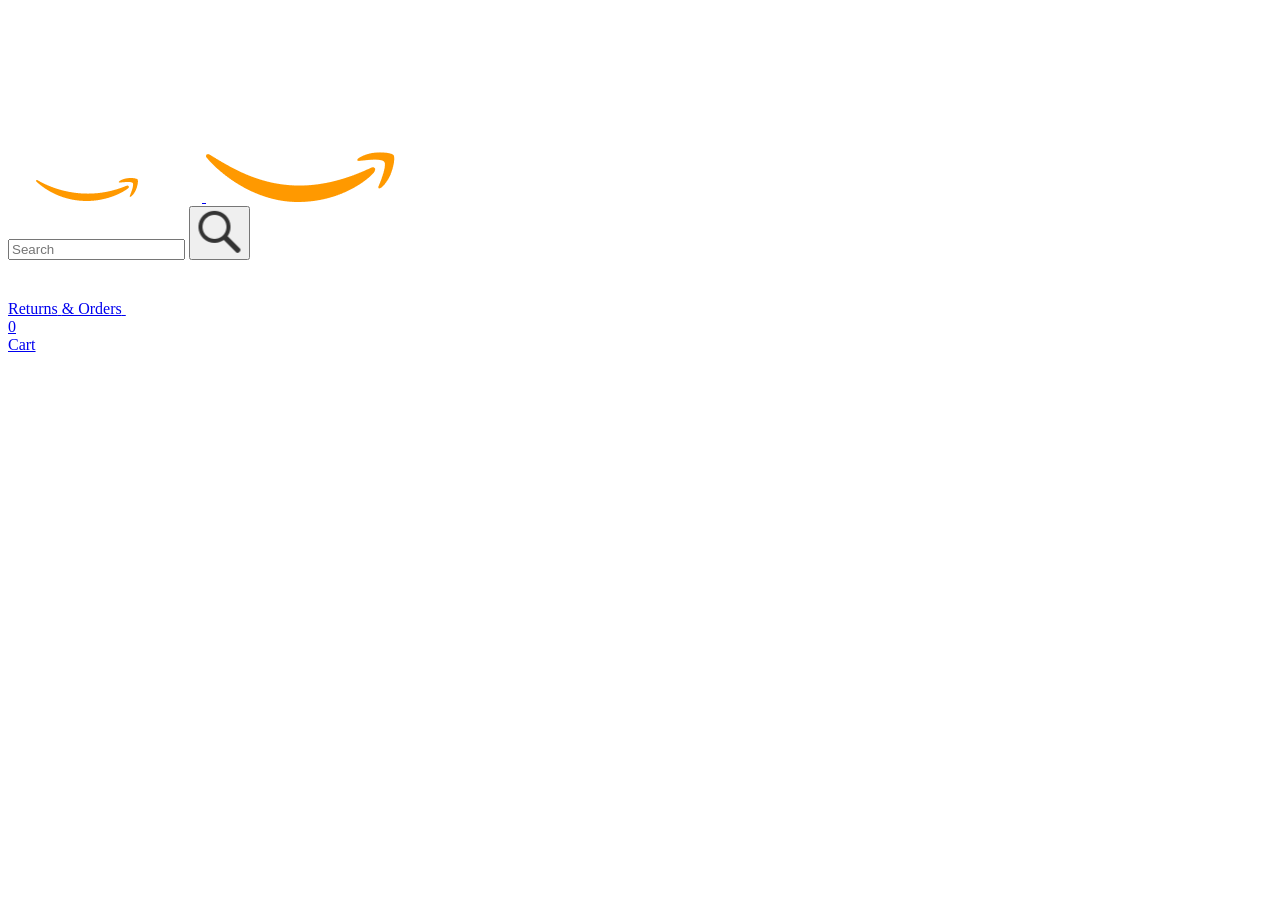
==== index.html @ a41ef853 "github pages commit" ====
<!DOCTYPE html>
<html>
  <head>
    <title>Amazon clone Project</title>

    <!-- This code is needed for responsive design to work.
      (Responsive design = make the website look good on
      smaller screen sizes like a phone or a tablet). -->
    <meta name="viewport" content="width=device-width, initial-scale=1">

    <!-- Load a font called Roboto from Google Fonts. -->
    <link rel="preconnect" href="https://fonts.googleapis.com">
    <link rel="preconnect" href="https://fonts.gstatic.com" crossorigin>
    <link href="https://fonts.googleapis.com/css2?family=Roboto:wght@400;500;700&display=swap" rel="stylesheet">

    <!-- Here are the CSS files for this page. -->
    <link rel="stylesheet" href="styles/shared/general.css">
    <link rel="stylesheet" href="styles/shared/amazon-header.css">
    <link rel="stylesheet" href="styles/pages/amazon.css">
  </head>
  <body>
    <div class="amazon-header">
      <div class="amazon-header-left-section">
        <a href="amazon.html" class="header-link">
          <img class="amazon-logo"
            src="images/amazon-logo-white.png">
          <img class="amazon-mobile-logo"
            src="images/amazon-mobile-logo-white.png">
        </a>
      </div>

      <div class="amazon-header-middle-section">
        <input class="search-bar" type="text" placeholder="Search">

        <button class="search-button">
          <img class="search-icon" src="images/icons/search-icon.png">
        </button>
      </div>

      <div class="amazon-header-right-section">
        <a class="orders-link header-link" href="orders.html">
          <span class="returns-text">Returns</span>
          <span class="orders-text">& Orders</span>
        </a>

        <a class="cart-link header-link" href="checkout.html">
          <img class="cart-icon" src="images/icons/cart-icon.png">
          <div class="cart-quantity js-cart-quantity">0</div>
          <div class="cart-text">Cart</div>
        </a>
      </div>
    </div>
    
    <div class="main">
      <div class="products-grid js-product-grid">
      </div>
    </div>
  <script type = "module" src = "scripts/amazon.js"></script>
  </body>
</html>
---- styles/pages/amazon.css ----
.main {
  margin-top: 60px;
}

.products-grid {
  display: grid;

  /* - In CSS Grid, 1fr means a column will take up the
       remaining space in the grid.
     - If we write 1fr 1fr ... 1fr; 8 times, this will
       divide the grid into 8 columns, each taking up an
       equal amount of the space.
     - repeat(8, 1fr); is a shortcut for repeating "1fr"
       8 times (instead of typing out "1fr" 8 times).
       repeat(...) is a special property that works with
       display: grid; */
  grid-template-columns: repeat(8, 1fr);
}

/* @media is used to create responsive design (making the
   website look good on any screen size). This @media
   means when the screen width is 2000px or less, we
   will divide the grid into 7 columns instead of 8. */
@media (max-width: 2000px) {
  .products-grid {
    grid-template-columns: repeat(7, 1fr);
  }
}

/* This @media means when the screen width is 1600px or
   less, we will divide the grid into 6 columns. */
@media (max-width: 1600px) {
  .products-grid {
    grid-template-columns: repeat(6, 1fr);
  }
}

@media (max-width: 1300px) {
  .products-grid {
    grid-template-columns: repeat(5, 1fr);
  }
}

@media (max-width: 1000px) {
  .products-grid {
    grid-template-columns: repeat(4, 1fr);
  }
}

@media (max-width: 800px) {
  .products-grid {
    grid-template-columns: repeat(3, 1fr);
  }
}

@media (max-width: 575px) {
  .products-grid {
    grid-template-columns: repeat(2, 1fr);
  }
}

@media (max-width: 450px) {
  .products-grid {
    grid-template-columns: 1fr;
  }
}

.product-container {
  padding-top: 40px;
  padding-bottom: 25px;
  padding-left: 25px;
  padding-right: 25px;

  border-right: 1px solid rgb(231, 231, 231);
  border-bottom: 1px solid rgb(231, 231, 231);

  display: flex;
  flex-direction: column;
}

.product-image-container {
  display: flex;
  justify-content: center;
  align-items: center;

  height: 180px;
  margin-bottom: 20px;
}

.product-image {
  /* Images will overflow their container by default. To
    prevent this, we set max-width and max-height to 100%
    so they stay inside their container. */
  max-width: 100%;
  max-height: 100%;
}

.product-name {
  height: 40px;
  margin-bottom: 5px;
}

.product-rating-container {
  display: flex;
  align-items: center;
  margin-bottom: 10px;
}

.product-rating-stars {
  width: 100px;
  margin-right: 6px;
}

.product-rating-count {
  color: rgb(1, 124, 182);
  cursor: pointer;
  margin-top: 3px;
}

.product-price {
  font-weight: 700;
  margin-bottom: 10px;
}

.product-quantity-container {
  margin-bottom: 17px;
}

.product-spacer {
  flex: 1;
}

.added-to-cart {
  color: rgb(6, 125, 98);
  font-size: 16px;

  display: flex;
  align-items: center;
  margin-bottom: 8px;

  /* At first, the "Added to cart" message will
     be invisible. Use JavaScript to change the
     opacity and make it visible. */
  opacity: 0;
}

.added-to-cart img {
  height: 20px;
  margin-right: 5px;
}


.add-to-cart-button {
  width: 100%;
  padding: 8px;
  border-radius: 50px;
}
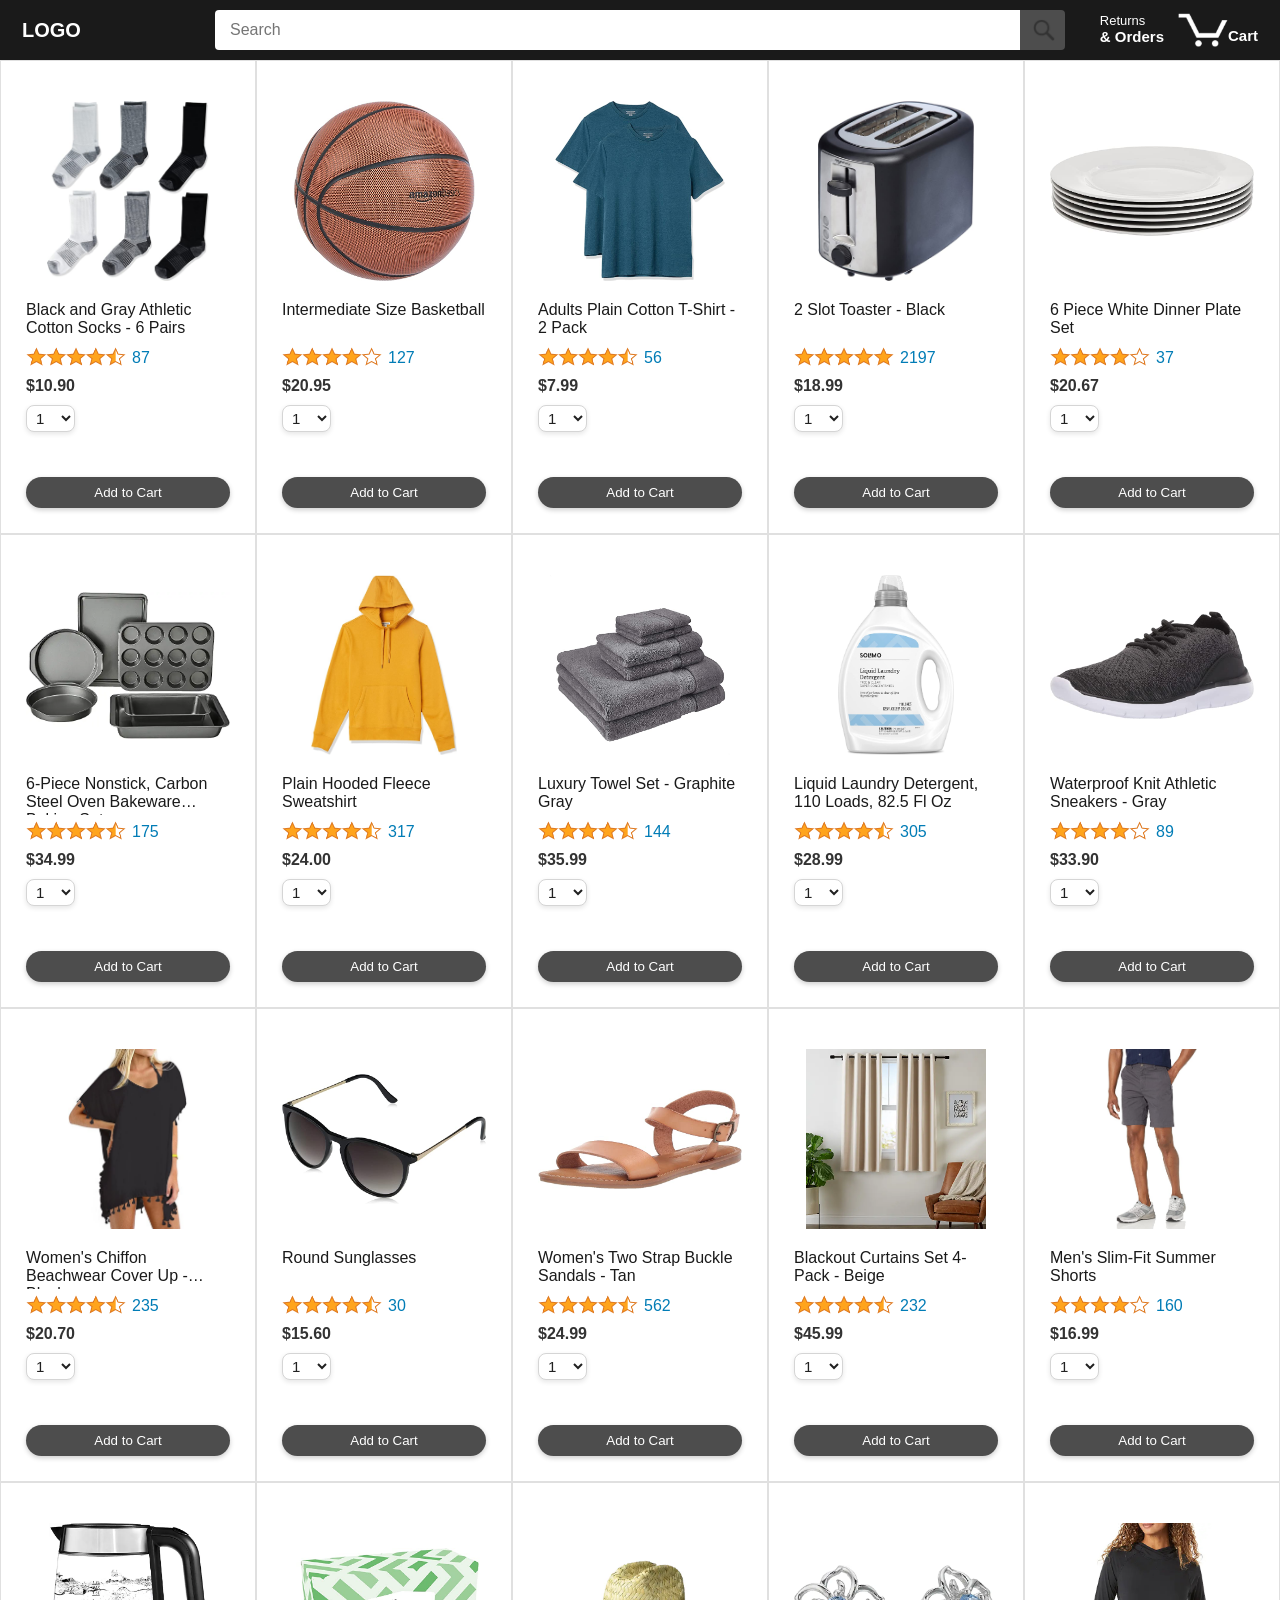
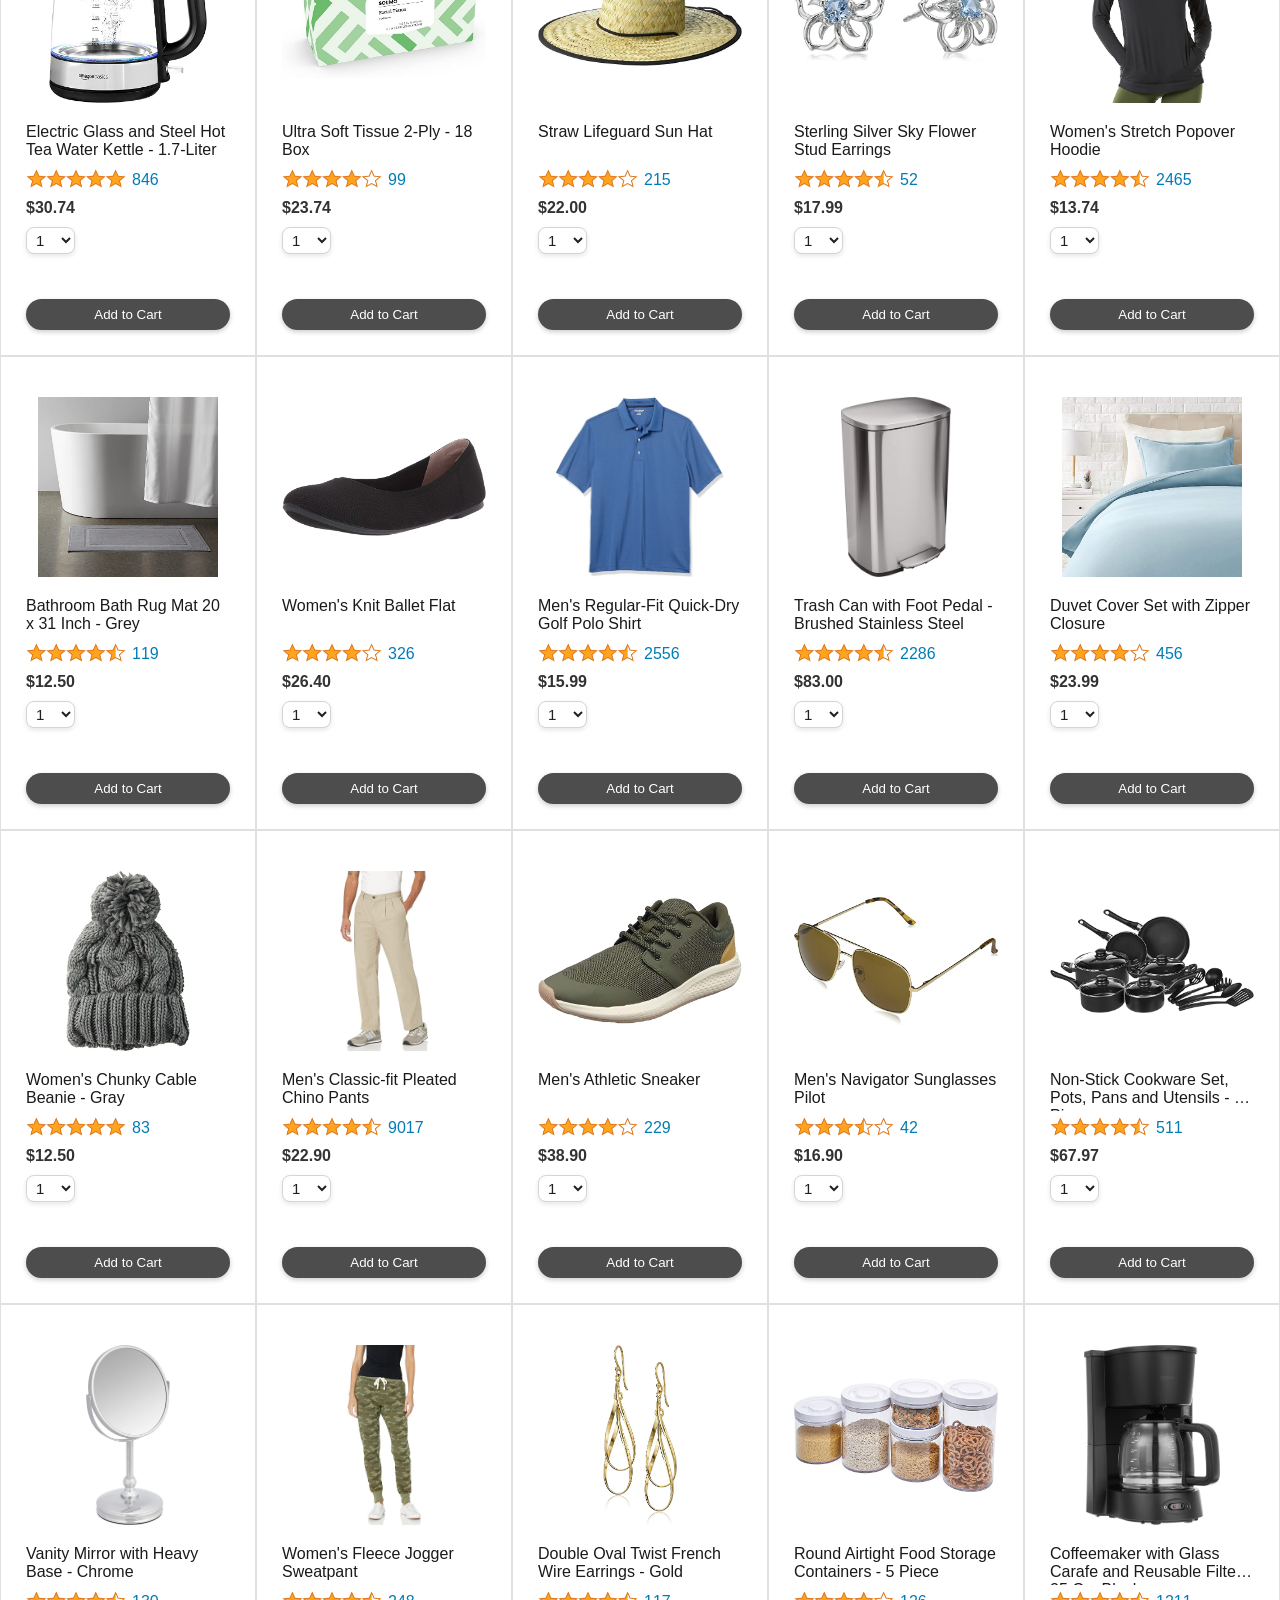
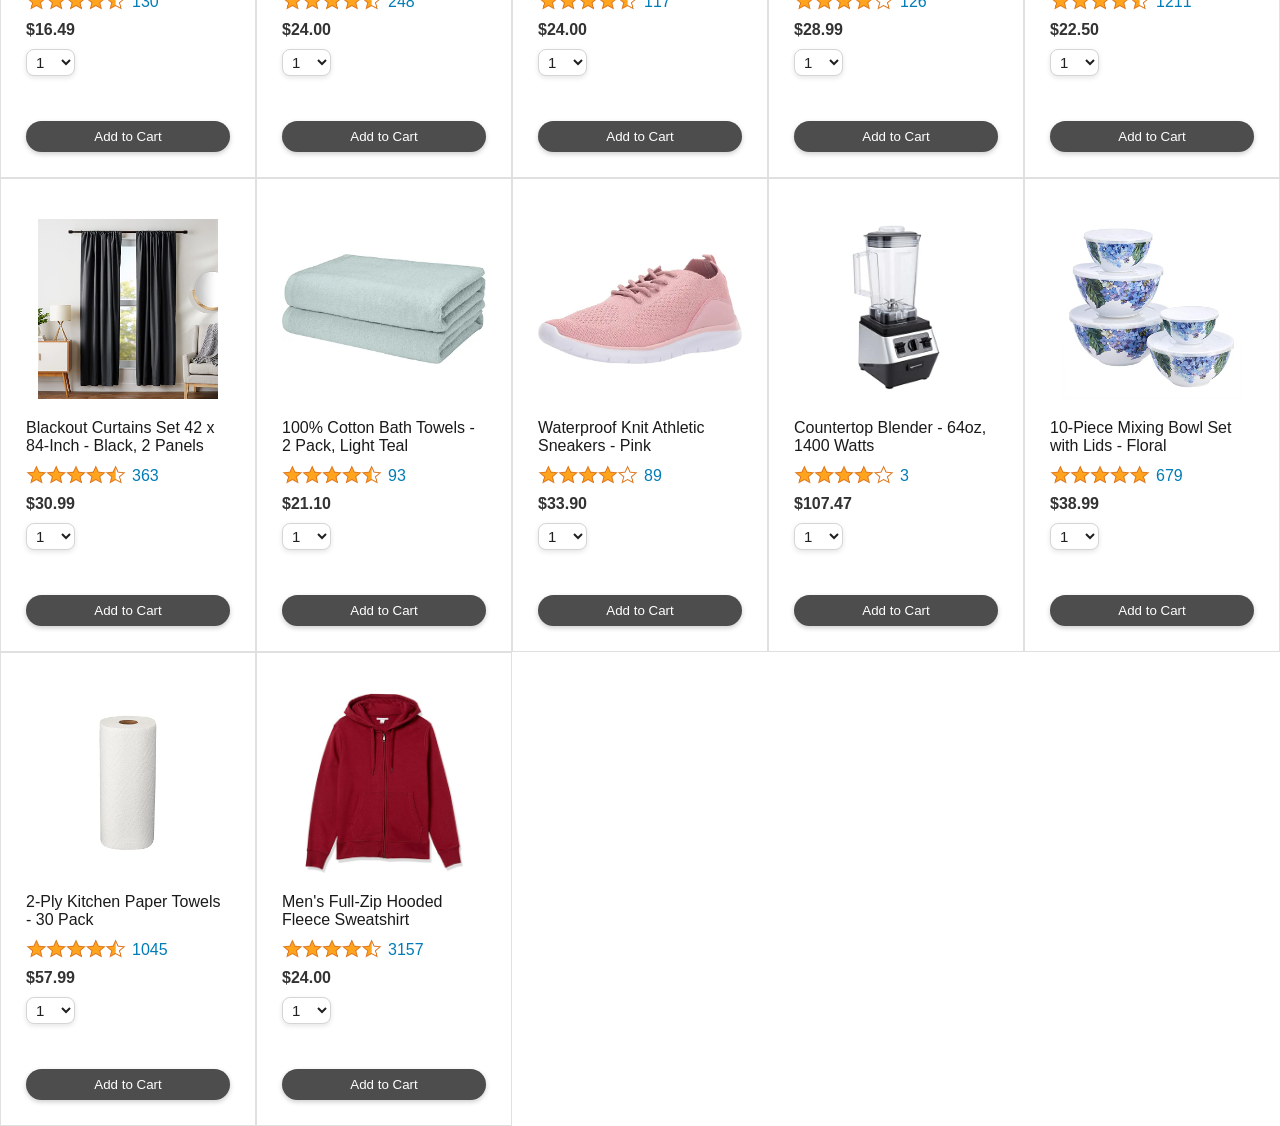
==== commit 2e0446ab: "changed the looks of the website to not resemble amazon" ====
--- a/index.html
+++ b/index.html
@@ -21,11 +21,8 @@
   <body>
     <div class="amazon-header">
       <div class="amazon-header-left-section">
-        <a href="amazon.html" class="header-link">
-          <img class="amazon-logo"
-            src="images/amazon-logo-white.png">
-          <img class="amazon-mobile-logo"
-            src="images/amazon-mobile-logo-white.png">
+        <a href="index.html" class="header-link">
+          <div class="logo-text">LOGO</div>
         </a>
       </div>
 
--- a/styles/shared/general.css
+++ b/styles/shared/general.css
@@ -0,0 +1,108 @@
+body {
+  font-family: Roboto, Arial;
+  color: rgb(33, 33, 33);  /* Dark grey (almost black) for base text */
+  /* The <body> element has a default margin of 8px
+     on all sides. This removes the default margins. */
+  margin: 0;
+}
+
+/* <p> elements have a default margin on the top
+   and bottom. This removes the default margins. */
+p {
+  margin: 0;
+}
+
+button {
+  cursor: pointer;
+}
+
+select {
+  cursor: pointer;
+}
+
+input, select, button {
+  font-family: Roboto, Arial;
+}
+
+.button-primary {
+  color: white;
+  background-color: rgb(33, 33, 33);  /* Dark grey (almost black) */
+  border: 1px solid rgb(23, 23, 23);  /* Slightly darker border */
+  border-radius: 8px;
+  cursor: pointer;
+  box-shadow: 0 2px 5px rgba(0, 0, 0, 0.2);
+}
+
+.button-primary:hover {
+  background-color: rgb(37, 99, 235);  /* Blue on hover */
+  border: 1px solid rgb(29, 78, 216);
+}
+
+.button-primary:active {
+  background: rgb(29, 78, 216);
+  border-color: rgb(30, 64, 175);
+  box-shadow: none;
+}
+
+.button-secondary {
+  color: rgb(33, 33, 33);  /* Dark grey text */
+  background: white;
+  border: 1px solid rgb(213, 213, 213);  /* Light grey border */
+  border-radius: 8px;
+  cursor: pointer;
+  box-shadow: 0 2px 5px rgba(0, 0, 0, 0.1);
+}
+
+.button-secondary:hover {
+  color: rgb(37, 99, 235);  /* Blue text on hover */
+  border-color: rgb(37, 99, 235);
+  background-color: rgb(239, 246, 255);  /* Very light blue background */
+}
+
+.button-secondary:active {
+  background-color: rgb(219, 234, 254);
+  box-shadow: none;
+}
+
+/* These styles will limit text to 2 lines. Anything
+   beyond 2 lines will be replaced with "..."
+   You can find this code by using an A.I. tool or by
+   searching in Google.
+   https://css-tricks.com/almanac/properties/l/line-clamp/ */
+.limit-text-to-2-lines {
+  display: -webkit-box;
+  -webkit-line-clamp: 2;
+  -webkit-box-orient: vertical;
+  overflow: hidden;
+}
+
+.link-primary {
+  color: rgb(33, 33, 33);  /* Dark grey */
+  cursor: pointer;
+}
+
+.link-primary:hover {
+  color: rgb(37, 99, 235);  /* Blue on hover */
+}
+
+/* Styles for dropdown selectors. */
+select {
+  color: rgb(33, 33, 33);  /* Dark grey text */
+  background-color: white;
+  border: 1px solid rgb(213, 213, 213);  /* Light grey border */
+  border-radius: 8px;
+  padding: 3px 5px;
+  font-size: 15px;
+  cursor: pointer;
+  box-shadow: 0 2px 5px rgba(0, 0, 0, 0.1);
+}
+
+select:hover {
+  border-color: rgb(37, 99, 235);  /* Blue border on hover */
+}
+
+select:focus,
+input:focus {
+  outline: 2px solid rgb(37, 99, 235);  /* Blue focus ring */
+  border-color: rgb(37, 99, 235);
+}
--- a/styles/shared/amazon-header.css
+++ b/styles/shared/amazon-header.css
@@ -0,0 +1,178 @@
+.amazon-header {
+  background-color: #1a1a1a;
+  color: white;
+  padding-left: 15px;
+  padding-right: 15px;
+
+  display: flex;
+  align-items: center;
+  justify-content: space-between;
+
+  position: fixed;
+  top: 0;
+  left: 0;
+  right: 0;
+  height: 60px;
+}
+
+.amazon-header-left-section {
+  width: 180px;
+}
+
+@media (max-width: 800px) {
+  .amazon-header-left-section {
+    width: unset;
+  }
+}
+
+.header-link {
+  display: inline-block;
+  padding: 6px;
+  border-radius: 2px;
+  cursor: pointer;
+  text-decoration: none;
+  border: 1px solid rgba(0, 0, 0, 0);
+}
+
+.header-link:hover {
+  border: 1px solid white;
+  background-color: rgba(37, 99, 235, 0.1);  /* Slight blue tint on hover */
+}
+
+.amazon-logo {
+  display: flex;
+}
+
+.amazon-mobile-logo {
+  display: none;
+}
+
+@media (max-width: 575px) {
+  .amazon-logo {
+    display: none;
+  }
+
+  .amazon-mobile-logo {
+    display: block;
+    height: 35px;
+    margin-top: 5px;
+  }
+}
+
+.amazon-header-middle-section {
+  flex: 1;
+  max-width: 850px;
+  margin-left: 10px;
+  margin-right: 10px;
+  display: flex;
+}
+
+.search-bar {
+  flex: 1;
+  width: 0;
+  font-size: 16px;
+  height: 38px;
+  padding-left: 15px;
+  border: none;
+  border-top-left-radius: 4px;
+  border-bottom-left-radius: 4px;
+  border-top-right-radius: 0;
+  border-bottom-right-radius: 0;
+}
+
+.search-button {
+  background-color: #4d4d4d;
+  color: white;
+  transition: background-color 0.2s;
+  border: none;
+  width: 45px;
+  height: 40px;
+  border-top-right-radius: 4px;
+  border-bottom-right-radius: 4px;
+  flex-shrink: 0;
+}
+
+.search-button:hover {
+  background-color: rgb(37, 99, 235);  /* Blue on hover */
+}
+
+.search-icon {
+  height: 22px;
+  margin-left: 2px;
+  margin-top: 3px;
+}
+
+.amazon-header-right-section {
+  width: 180px;
+  flex-shrink: 0;
+  display: flex;
+  justify-content: end;
+}
+
+.orders-link {
+  color: white;
+}
+
+.returns-text {
+  display: block;
+  font-size: 13px;
+}
+
+.orders-text {
+  display: block;
+  font-size: 15px;
+  font-weight: 700;
+}
+
+.cart-link {
+  color: white;
+  display: flex;
+  align-items: center;
+  position: relative;
+}
+
+.cart-icon {
+  width: 50px;
+}
+
+.cart-text {
+  margin-top: 12px;
+  font-size: 15px;
+  font-weight: 700;
+}
+
+.cart-quantity {
+  color: rgb(37, 99, 235);  /* Blue accent */
+  font-size: 16px;
+  font-weight: 700;
+
+  position: absolute;
+  top: 4px;
+  left: 22px;
+  
+  width: 26px;
+  text-align: center;
+}
+
+.logo-text {
+  color: white;
+  font-size: 20px;
+  font-weight: bold;
+  margin: 0;
+  padding: 4px 0;
+  line-height: 1;
+}
+
+/* Special case for checkout page logo */
+.checkout-logo {
+  color: #1a1a1a;  /* Dark grey to match header */
+}
+
+.return-to-home-link {
+  color: #4d4d4d;  /* Grey to match theme */
+  text-decoration: none;
+}
+
+.return-to-home-link:hover {
+  color: rgb(37, 99, 235);  /* Blue on hover */
+}
--- a/styles/pages/amazon.css
+++ b/styles/pages/amazon.css
@@ -1,157 +1,173 @@
-.main {
-  margin-top: 60px;
-}
-
-.products-grid {
-  display: grid;
-
-  /* - In CSS Grid, 1fr means a column will take up the
-       remaining space in the grid.
-     - If we write 1fr 1fr ... 1fr; 8 times, this will
-       divide the grid into 8 columns, each taking up an
-       equal amount of the space.
-     - repeat(8, 1fr); is a shortcut for repeating "1fr"
-       8 times (instead of typing out "1fr" 8 times).
-       repeat(...) is a special property that works with
-       display: grid; */
-  grid-template-columns: repeat(8, 1fr);
-}
-
-/* @media is used to create responsive design (making the
-   website look good on any screen size). This @media
-   means when the screen width is 2000px or less, we
-   will divide the grid into 7 columns instead of 8. */
-@media (max-width: 2000px) {
-  .products-grid {
-    grid-template-columns: repeat(7, 1fr);
-  }
-}
-
-/* This @media means when the screen width is 1600px or
-   less, we will divide the grid into 6 columns. */
-@media (max-width: 1600px) {
-  .products-grid {
-    grid-template-columns: repeat(6, 1fr);
-  }
-}
-
-@media (max-width: 1300px) {
-  .products-grid {
-    grid-template-columns: repeat(5, 1fr);
-  }
-}
-
-@media (max-width: 1000px) {
-  .products-grid {
-    grid-template-columns: repeat(4, 1fr);
-  }
-}
-
-@media (max-width: 800px) {
-  .products-grid {
-    grid-template-columns: repeat(3, 1fr);
-  }
-}
-
-@media (max-width: 575px) {
-  .products-grid {
-    grid-template-columns: repeat(2, 1fr);
-  }
-}
-
-@media (max-width: 450px) {
-  .products-grid {
-    grid-template-columns: 1fr;
-  }
-}
-
-.product-container {
-  padding-top: 40px;
-  padding-bottom: 25px;
-  padding-left: 25px;
-  padding-right: 25px;
-
-  border-right: 1px solid rgb(231, 231, 231);
-  border-bottom: 1px solid rgb(231, 231, 231);
-
-  display: flex;
-  flex-direction: column;
-}
-
-.product-image-container {
-  display: flex;
-  justify-content: center;
-  align-items: center;
-
-  height: 180px;
-  margin-bottom: 20px;
-}
-
-.product-image {
-  /* Images will overflow their container by default. To
-    prevent this, we set max-width and max-height to 100%
-    so they stay inside their container. */
-  max-width: 100%;
-  max-height: 100%;
-}
-
-.product-name {
-  height: 40px;
-  margin-bottom: 5px;
-}
-
-.product-rating-container {
-  display: flex;
-  align-items: center;
-  margin-bottom: 10px;
-}
-
-.product-rating-stars {
-  width: 100px;
-  margin-right: 6px;
-}
-
-.product-rating-count {
-  color: rgb(1, 124, 182);
-  cursor: pointer;
-  margin-top: 3px;
-}
-
-.product-price {
-  font-weight: 700;
-  margin-bottom: 10px;
-}
-
-.product-quantity-container {
-  margin-bottom: 17px;
-}
-
-.product-spacer {
-  flex: 1;
-}
-
-.added-to-cart {
-  color: rgb(6, 125, 98);
-  font-size: 16px;
-
-  display: flex;
-  align-items: center;
-  margin-bottom: 8px;
-
-  /* At first, the "Added to cart" message will
-     be invisible. Use JavaScript to change the
-     opacity and make it visible. */
-  opacity: 0;
-}
-
-.added-to-cart img {
-  height: 20px;
-  margin-right: 5px;
-}
-
-
-.add-to-cart-button {
-  width: 100%;
-  padding: 8px;
-  border-radius: 50px;
-}
+.main {
+  margin-top: 60px;
+  background-color: #f2f2f2;
+}
+
+.products-grid {
+  display: grid;
+  background-color: white;
+
+  /* - In CSS Grid, 1fr means a column will take up the
+       remaining space in the grid.
+     - If we write 1fr 1fr ... 1fr; 8 times, this will
+       divide the grid into 8 columns, each taking up an
+       equal amount of the space.
+     - repeat(8, 1fr); is a shortcut for repeating "1fr"
+       8 times (instead of typing out "1fr" 8 times).
+       repeat(...) is a special property that works with
+       display: grid; */
+  grid-template-columns: repeat(8, 1fr);
+}
+
+/* @media is used to create responsive design (making the
+   website look good on any screen size). This @media
+   means when the screen width is 2000px or less, we
+   will divide the grid into 7 columns instead of 8. */
+@media (max-width: 2000px) {
+  .products-grid {
+    grid-template-columns: repeat(7, 1fr);
+  }
+}
+
+/* This @media means when the screen width is 1600px or
+   less, we will divide the grid into 6 columns. */
+@media (max-width: 1600px) {
+  .products-grid {
+    grid-template-columns: repeat(6, 1fr);
+  }
+}
+
+@media (max-width: 1300px) {
+  .products-grid {
+    grid-template-columns: repeat(5, 1fr);
+  }
+}
+
+@media (max-width: 1000px) {
+  .products-grid {
+    grid-template-columns: repeat(4, 1fr);
+  }
+}
+
+@media (max-width: 800px) {
+  .products-grid {
+    grid-template-columns: repeat(3, 1fr);
+  }
+}
+
+@media (max-width: 575px) {
+  .products-grid {
+    grid-template-columns: repeat(2, 1fr);
+  }
+}
+
+@media (max-width: 450px) {
+  .products-grid {
+    grid-template-columns: 1fr;
+  }
+}
+
+.product-container {
+  padding-top: 40px;
+  padding-bottom: 25px;
+  padding-left: 25px;
+  padding-right: 25px;
+
+  border: 1px solid #e0e0e0;
+  background-color: white;
+
+  display: flex;
+  flex-direction: column;
+}
+
+.product-image-container {
+  display: flex;
+  justify-content: center;
+  align-items: center;
+
+  height: 180px;
+  margin-bottom: 20px;
+}
+
+.product-image {
+  /* Images will overflow their container by default. To
+    prevent this, we set max-width and max-height to 100%
+    so they stay inside their container. */
+  max-width: 100%;
+  max-height: 100%;
+}
+
+.product-name {
+  height: 40px;
+  margin-bottom: 5px;
+  color: #1a1a1a;
+}
+
+.product-rating-container {
+  display: flex;
+  align-items: center;
+  margin-bottom: 10px;
+}
+
+.product-rating-stars {
+  width: 100px;
+  margin-right: 6px;
+}
+
+.product-rating-count {
+  color: rgb(1, 124, 182);
+  cursor: pointer;
+  margin-top: 3px;
+}
+
+.product-price {
+  font-weight: 700;
+  margin-bottom: 10px;
+  color: #333;
+}
+
+.product-quantity-container {
+  margin-bottom: 17px;
+}
+
+.product-spacer {
+  flex: 1;
+}
+
+.added-to-cart {
+  color: rgb(6, 125, 98);
+  font-size: 16px;
+
+  display: flex;
+  align-items: center;
+  margin-bottom: 8px;
+
+  /* At first, the "Added to cart" message will
+     be invisible. Use JavaScript to change the
+     opacity and make it visible. */
+  opacity: 0;
+}
+
+.added-to-cart img {
+  height: 20px;
+  margin-right: 5px;
+}
+
+
+.add-to-cart-button {
+  width: 100%;
+  padding: 8px;
+  border-radius: 50px;
+}
+
+.button-primary {
+  background-color: #4d4d4d;
+  border: none;
+  color: white;
+}
+
+.button-secondary {
+  background-color: #666;
+  border: none;
+  color: white;
+}
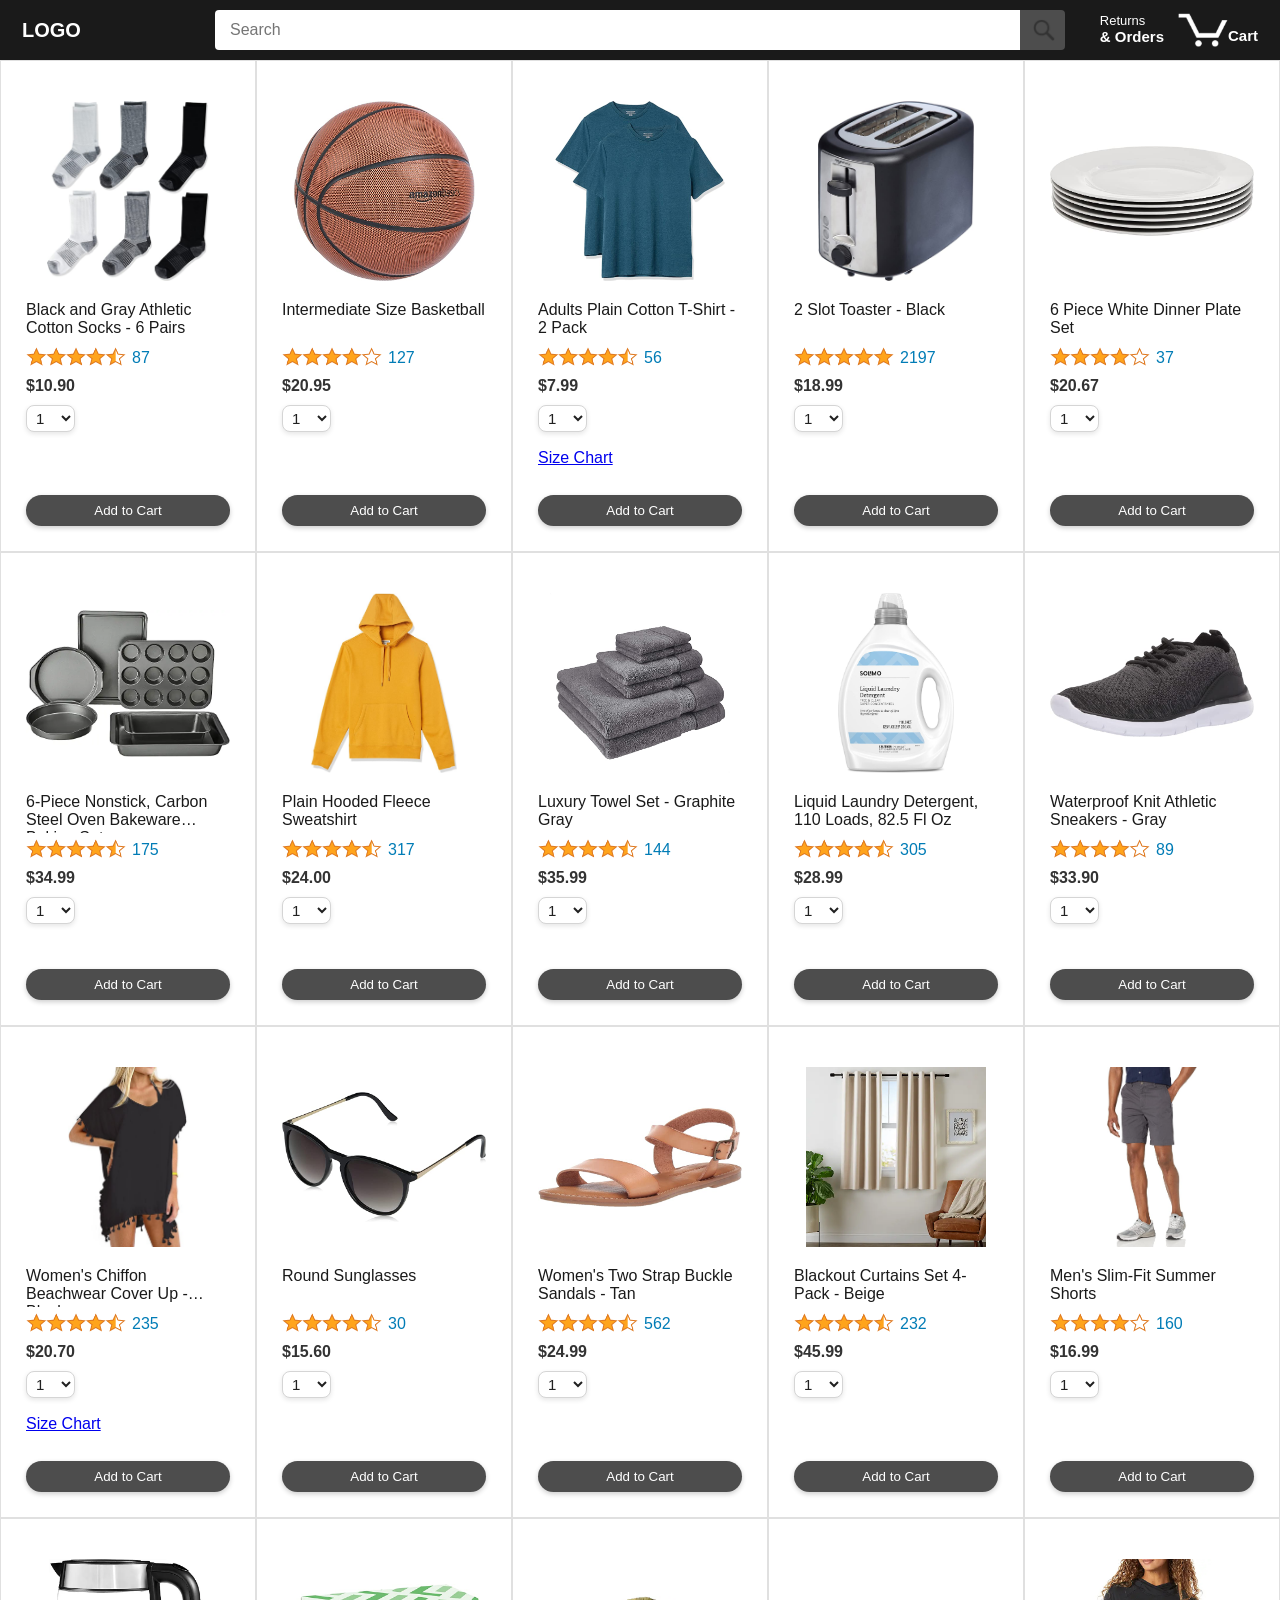
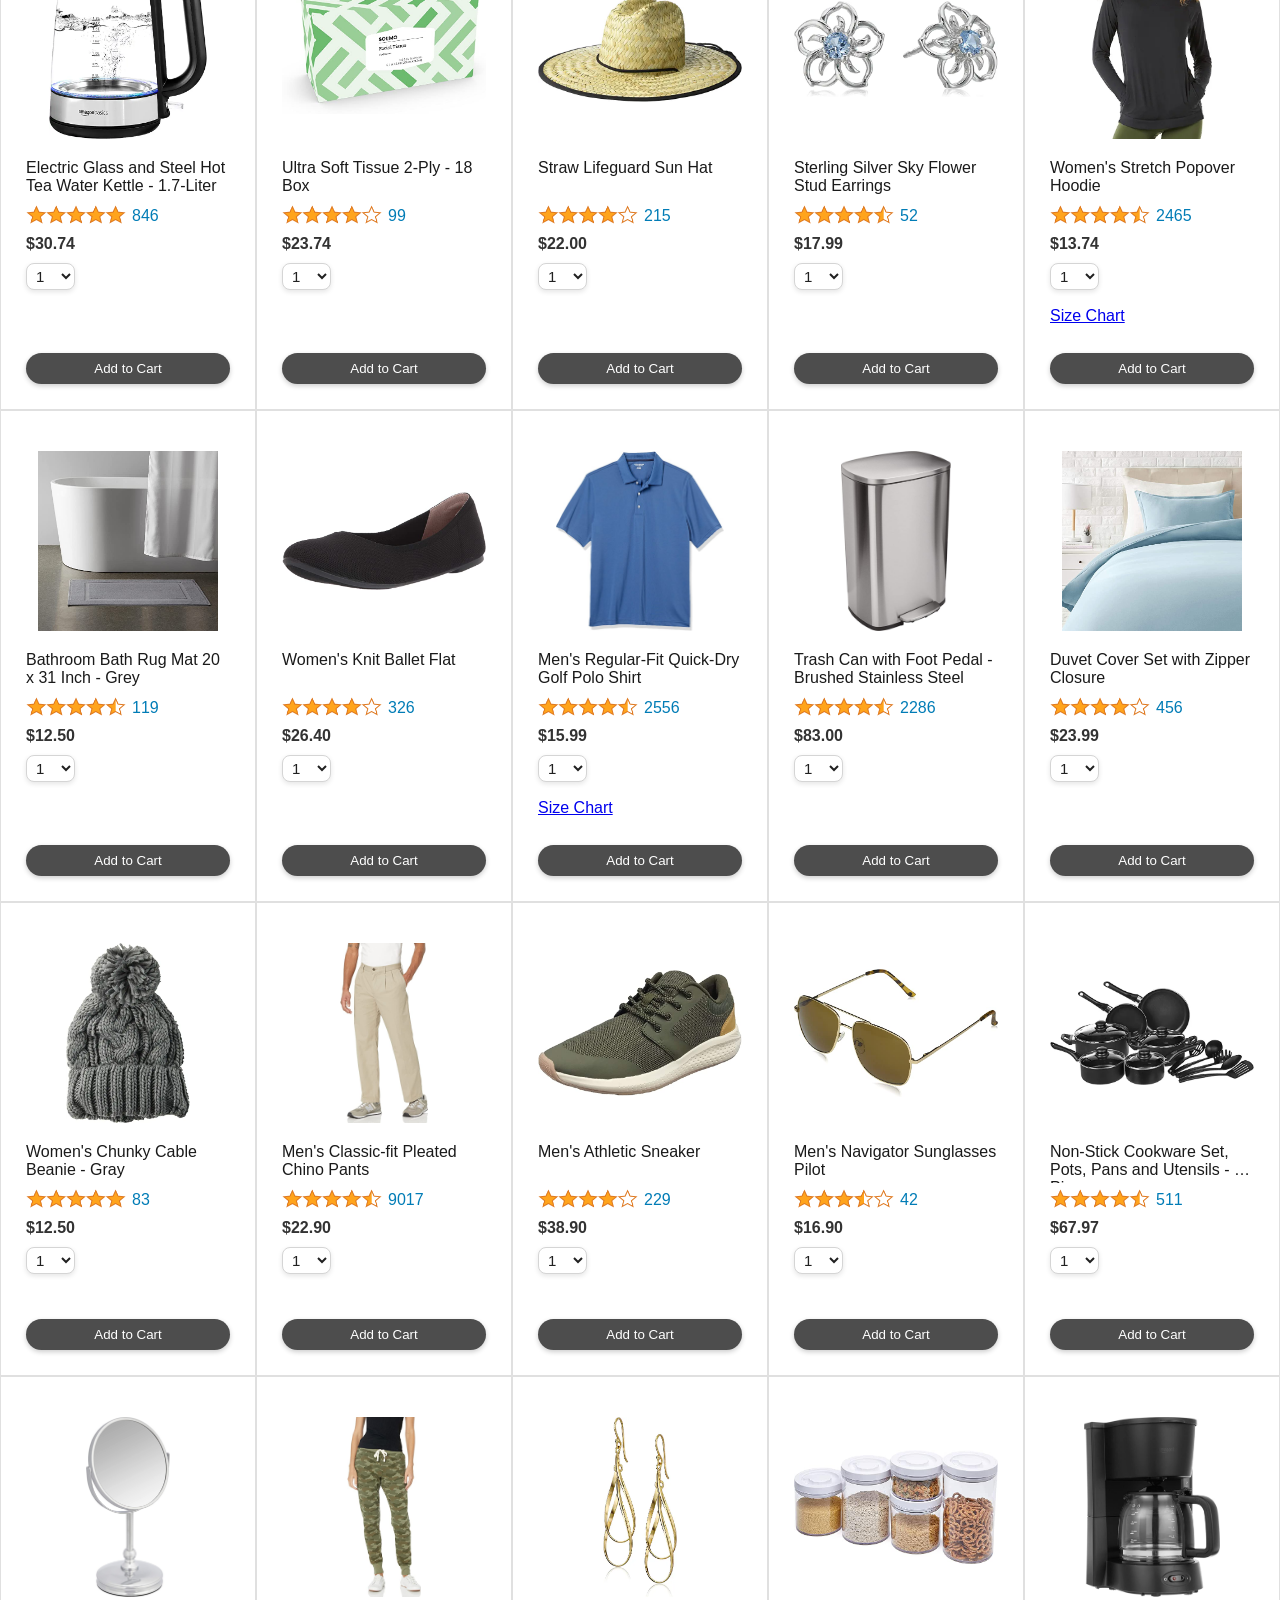
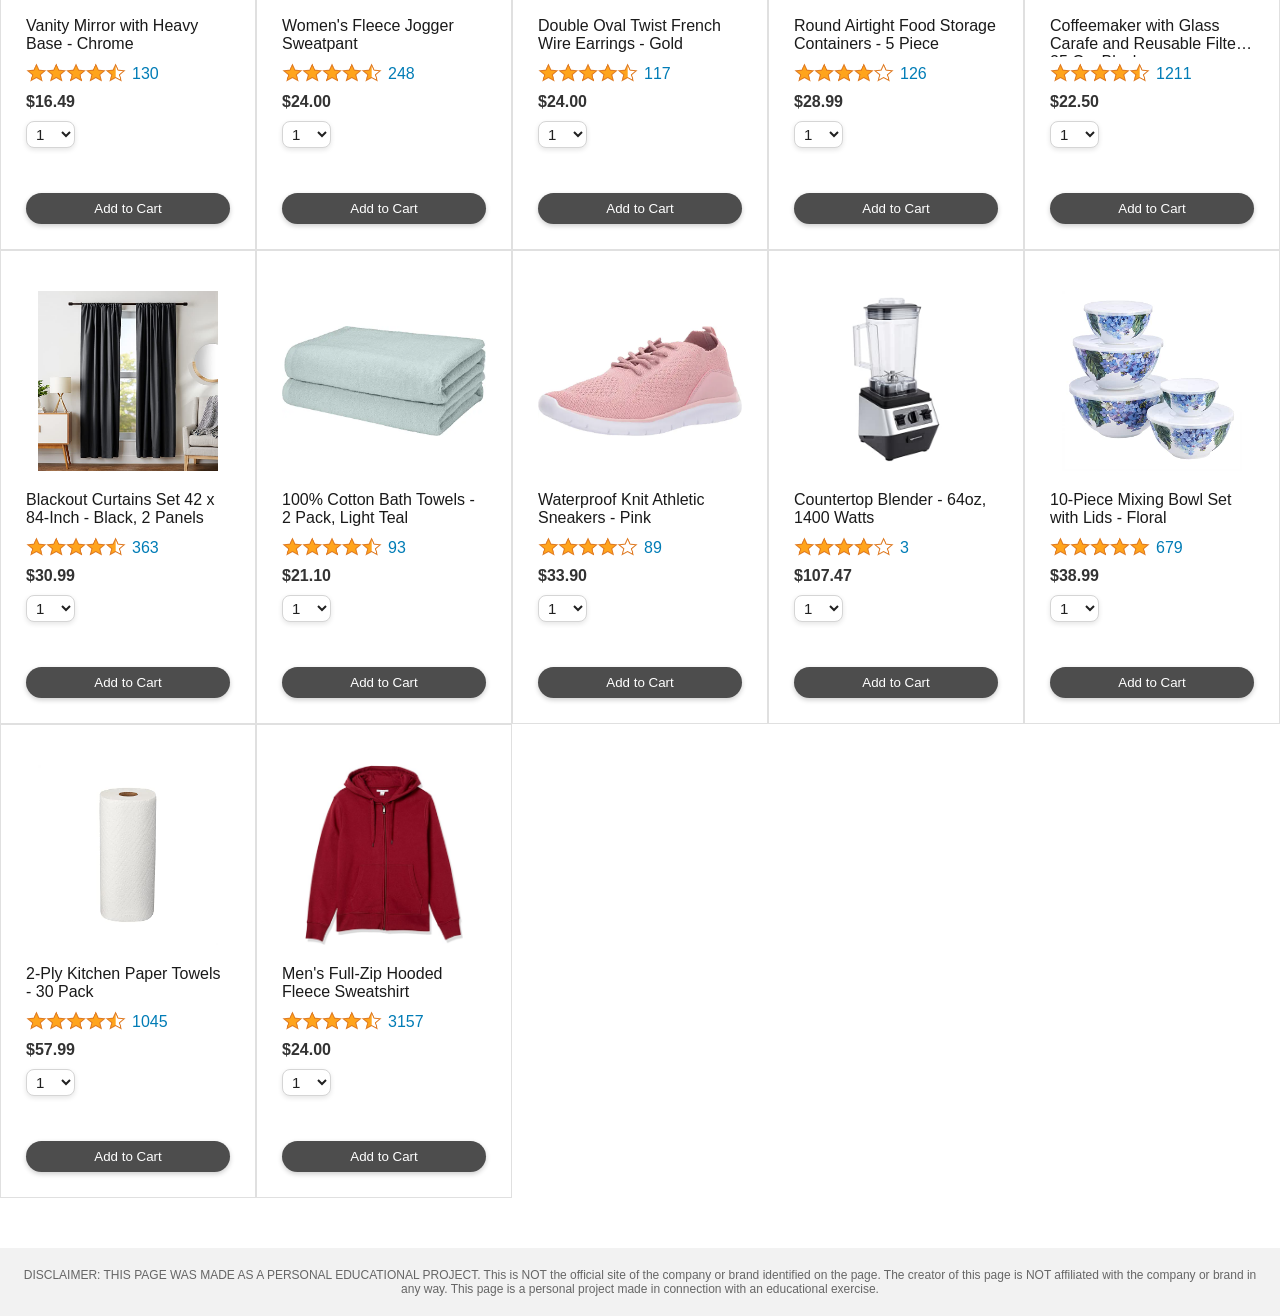
==== commit a6eebfe0: "added disclaimer to the github educational project" ====
--- a/index.html
+++ b/index.html
@@ -52,6 +52,9 @@
       <div class="products-grid js-product-grid">
       </div>
     </div>
+    <div class="disclaimer-footer" style="background-color: #f2f2f2; padding: 20px; text-align: center; font-size: 12px; color: #666; margin-top: 50px;">
+      DISCLAIMER: THIS PAGE WAS MADE AS A PERSONAL EDUCATIONAL PROJECT. This is NOT the official site of the company or brand identified on the page. The creator of this page is NOT affiliated with the company or brand in any way. This page is a personal project made in connection with an educational exercise.
+    </div>
   <script type = "module" src = "scripts/amazon.js"></script>
   </body>
 </html>
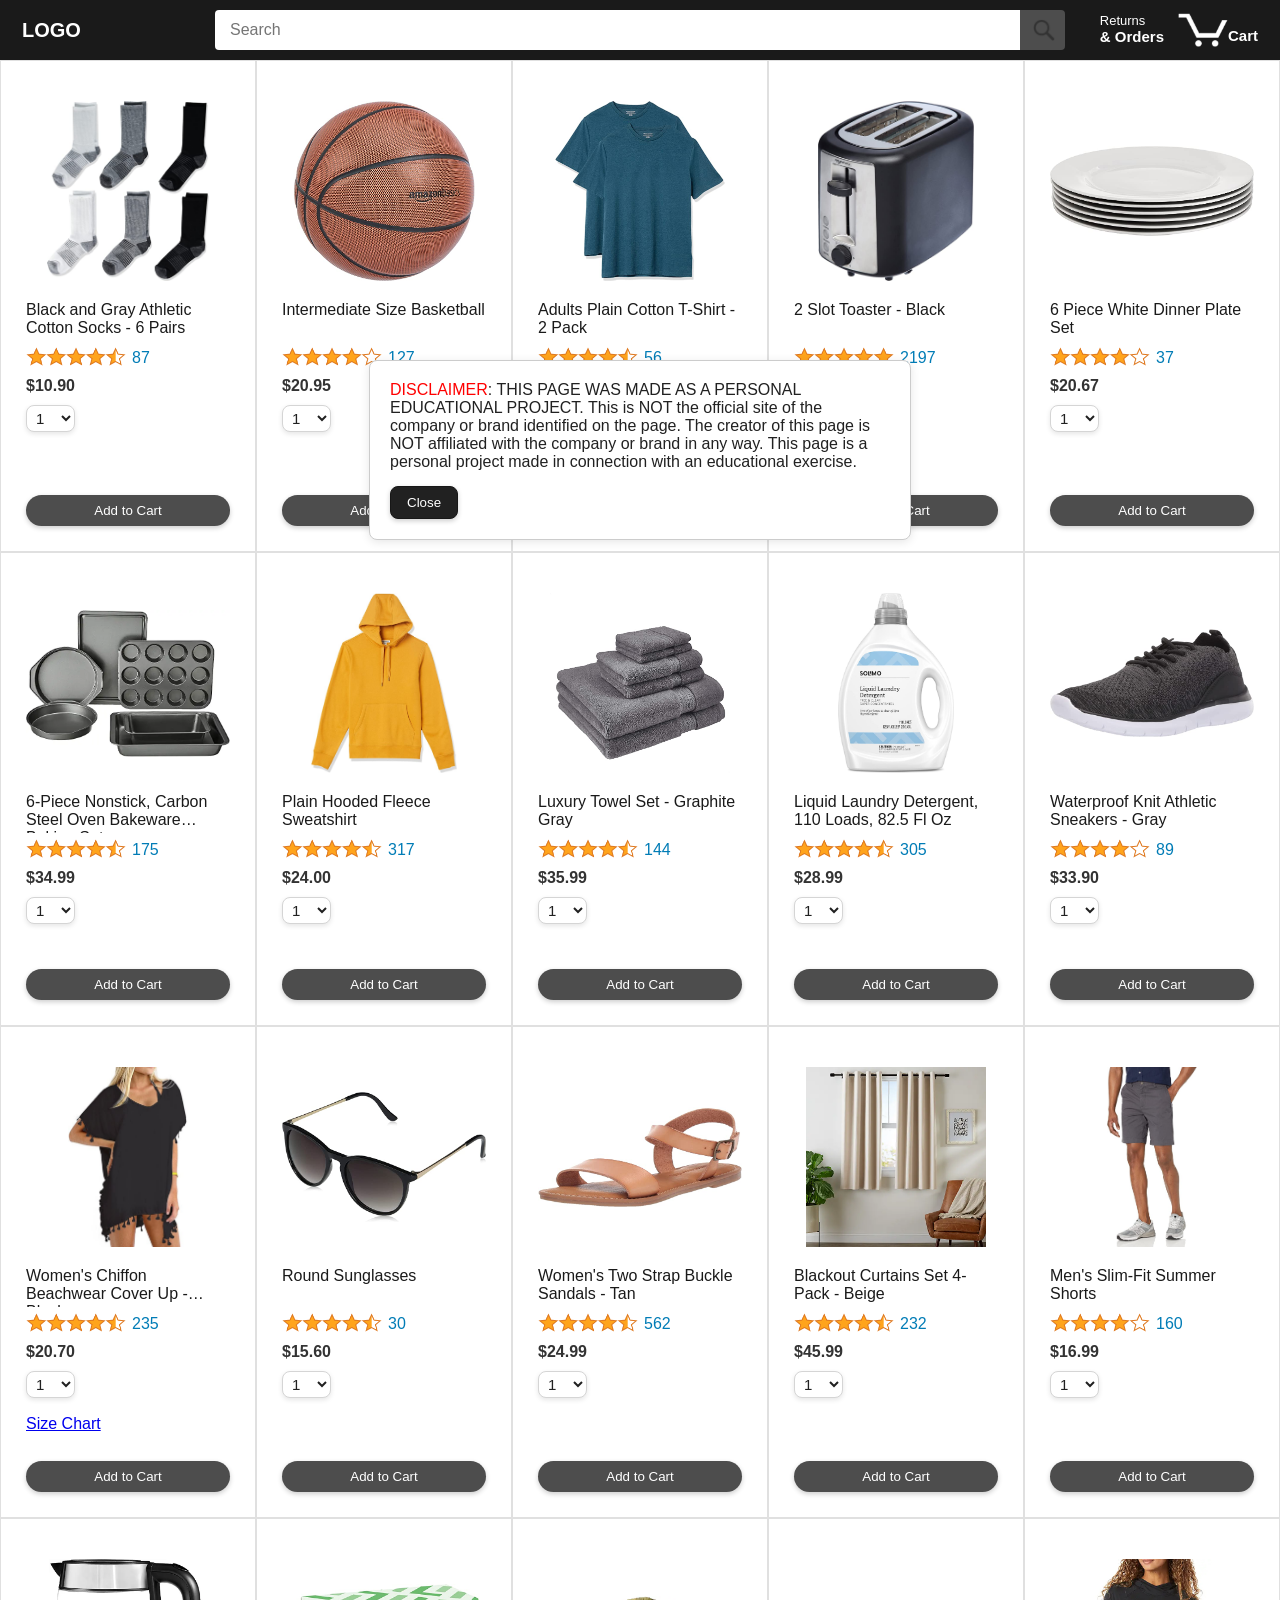
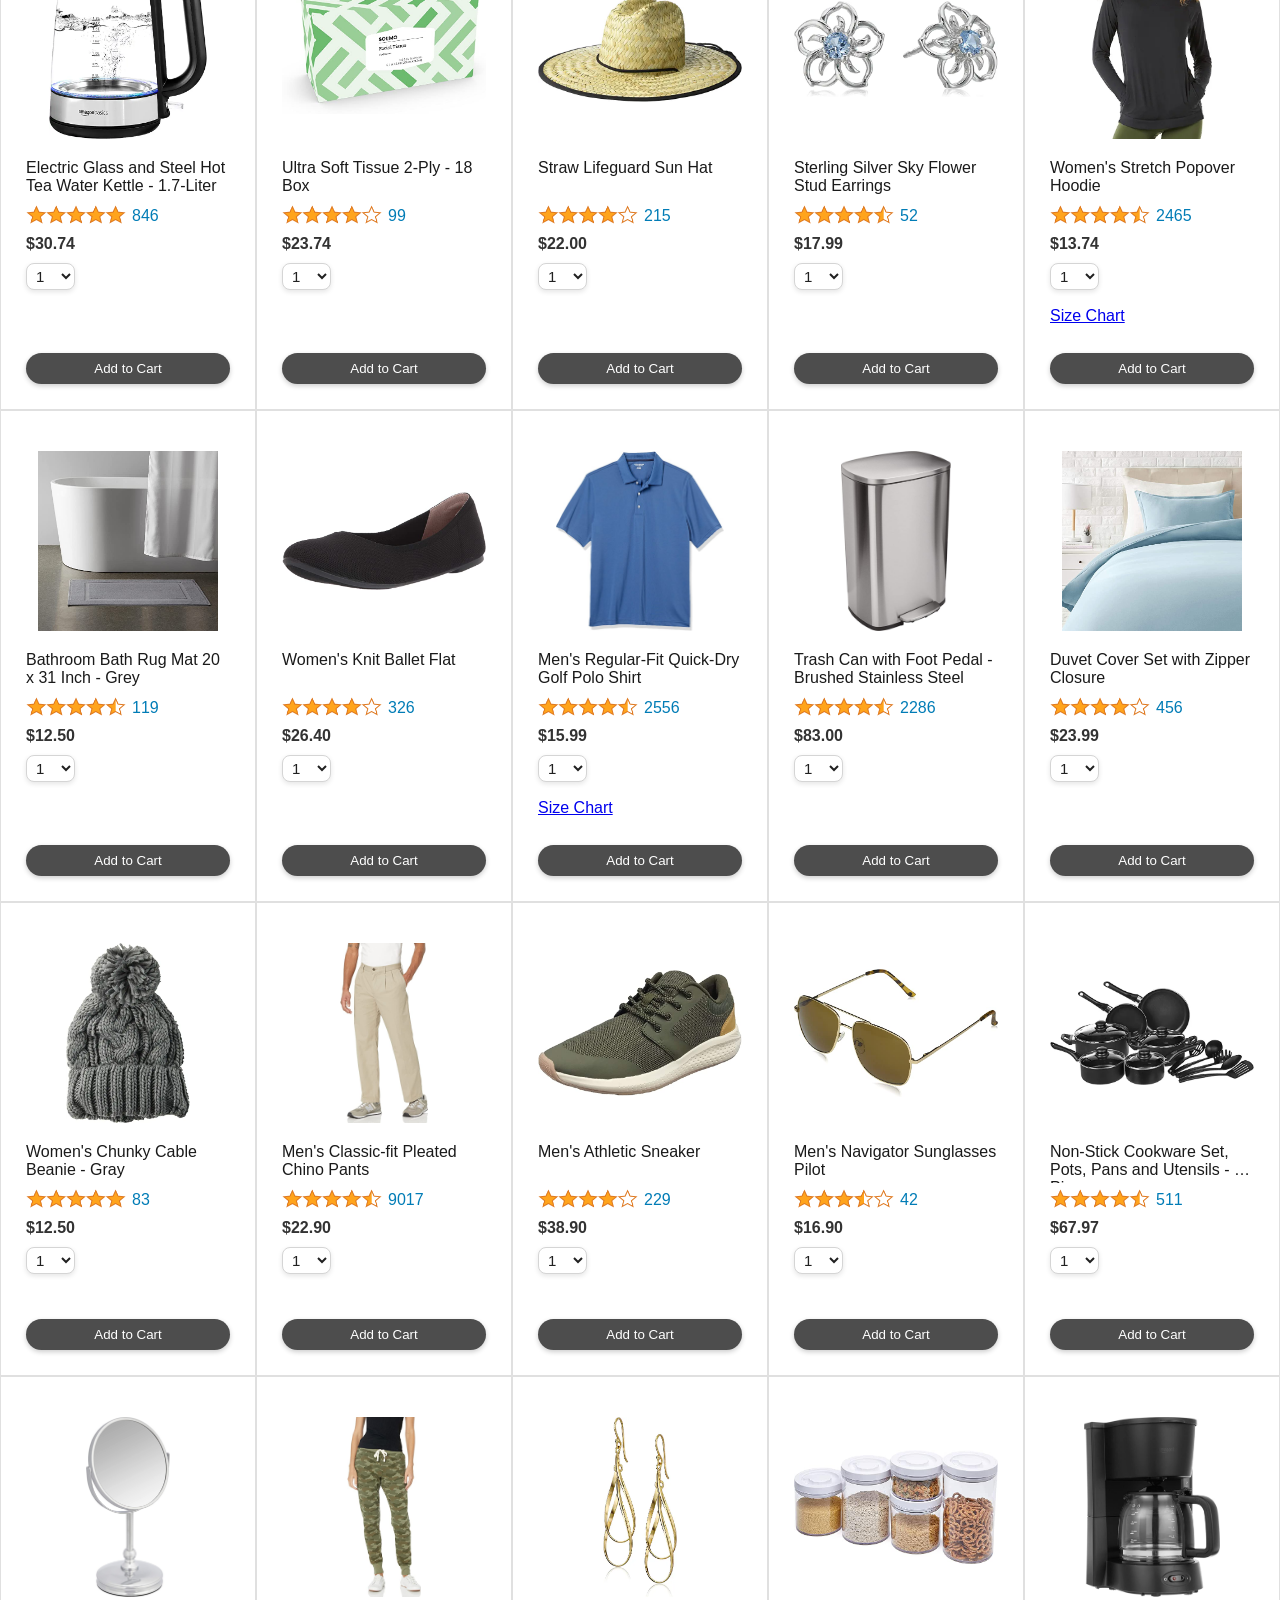
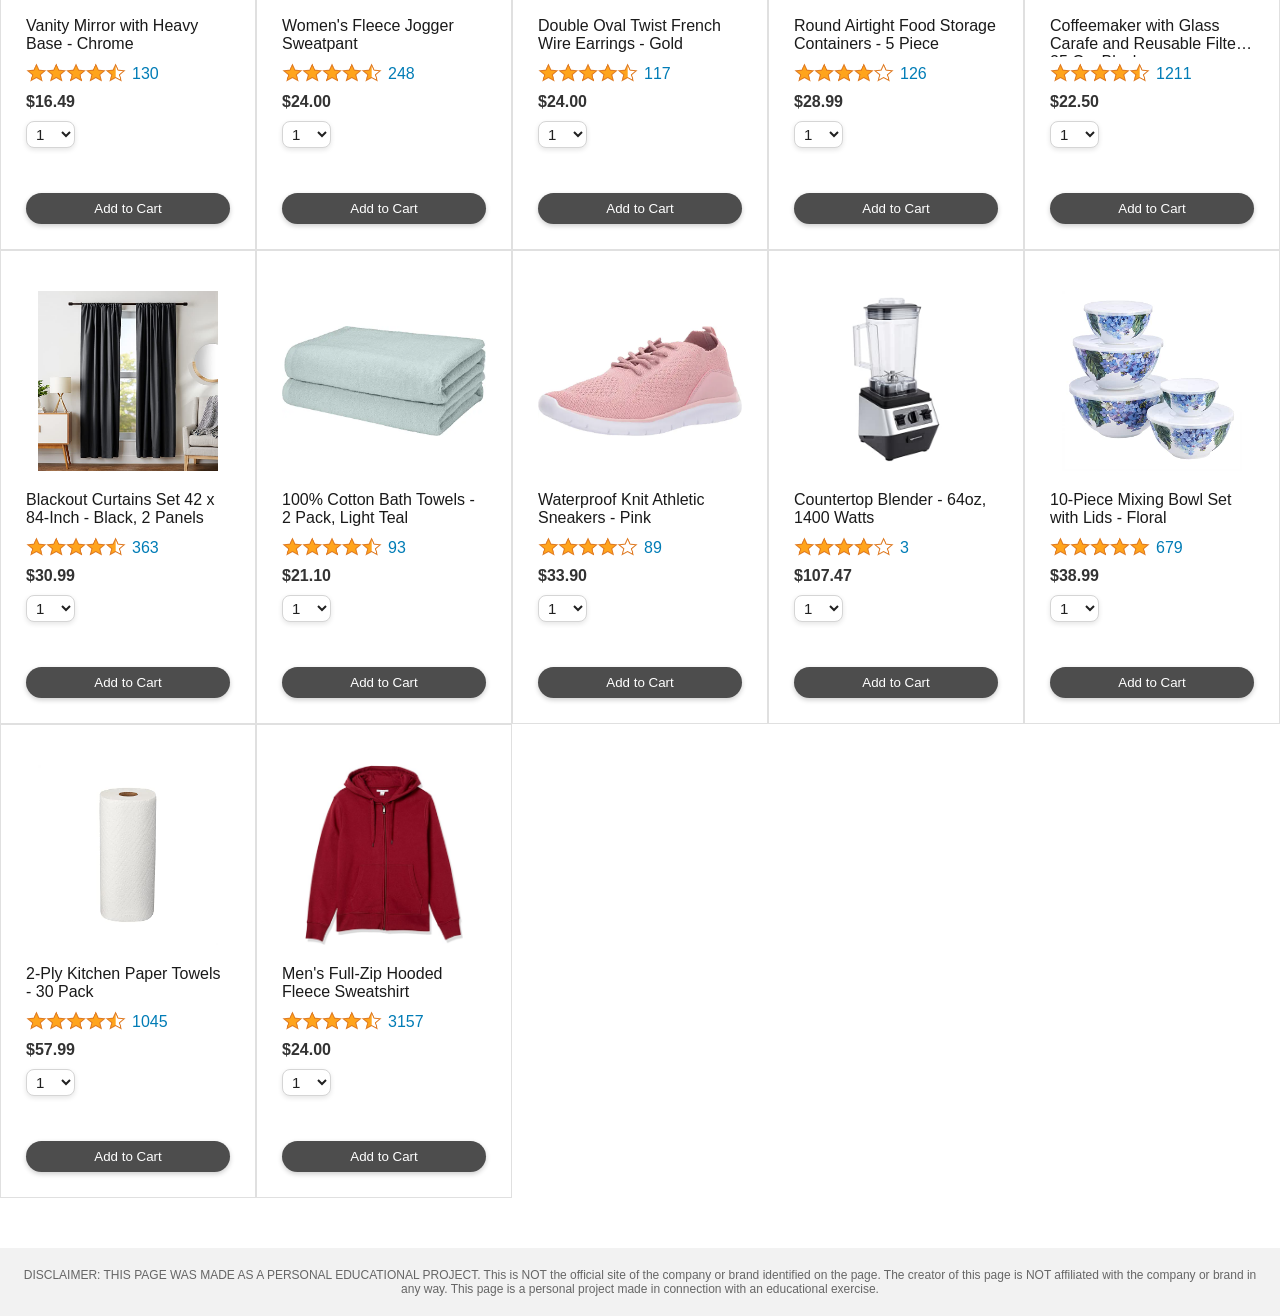
==== commit 950858f0: "added pop up disclaimer and removed any amazon logos" ====
--- a/index.html
+++ b/index.html
@@ -19,6 +19,18 @@
     <link rel="stylesheet" href="styles/pages/amazon.css">
   </head>
   <body>
+    <div id="disclaimer-popup" class="popup" style="display: none; position: fixed; top: 50%; left: 50%; transform: translate(-50%, -50%); background-color: white; padding: 20px; border: 1px solid #ccc; box-shadow: 0 2px 10px rgba(0,0,0,0.1); z-index: 1000; max-width: 500px; border-radius: 8px;">
+      <p style="margin-bottom: 15px;"><span style="color: red;">DISCLAIMER</span>: THIS PAGE WAS MADE AS A PERSONAL EDUCATIONAL PROJECT. This is NOT the official site of the company or brand identified on the page. The creator of this page is NOT affiliated with the company or brand in any way. This page is a personal project made in connection with an educational exercise.</p>
+      <button onclick="document.getElementById('disclaimer-popup').style.display='none'" class="button-primary" style="padding: 8px 16px; color: white; background-color: rgb(33, 33, 33); border: 1px solid rgb(23, 23, 23); border-radius: 8px; cursor: pointer; box-shadow: 0 2px 5px rgba(0, 0, 0, 0.2); transition: background-color 0.15s;" onmouseover="this.style.backgroundColor='rgb(37, 99, 235)'" onmouseout="this.style.backgroundColor='rgb(33, 33, 33)'">Close</button>
+    </div>
+    <script>
+      window.onload = function() {
+        if (!localStorage.getItem('disclaimerShown')) {
+          document.getElementById('disclaimer-popup').style.display = 'block';
+          localStorage.setItem('disclaimerShown', 'true');
+        }
+      };
+    </script>
     <div class="amazon-header">
       <div class="amazon-header-left-section">
         <a href="index.html" class="header-link">
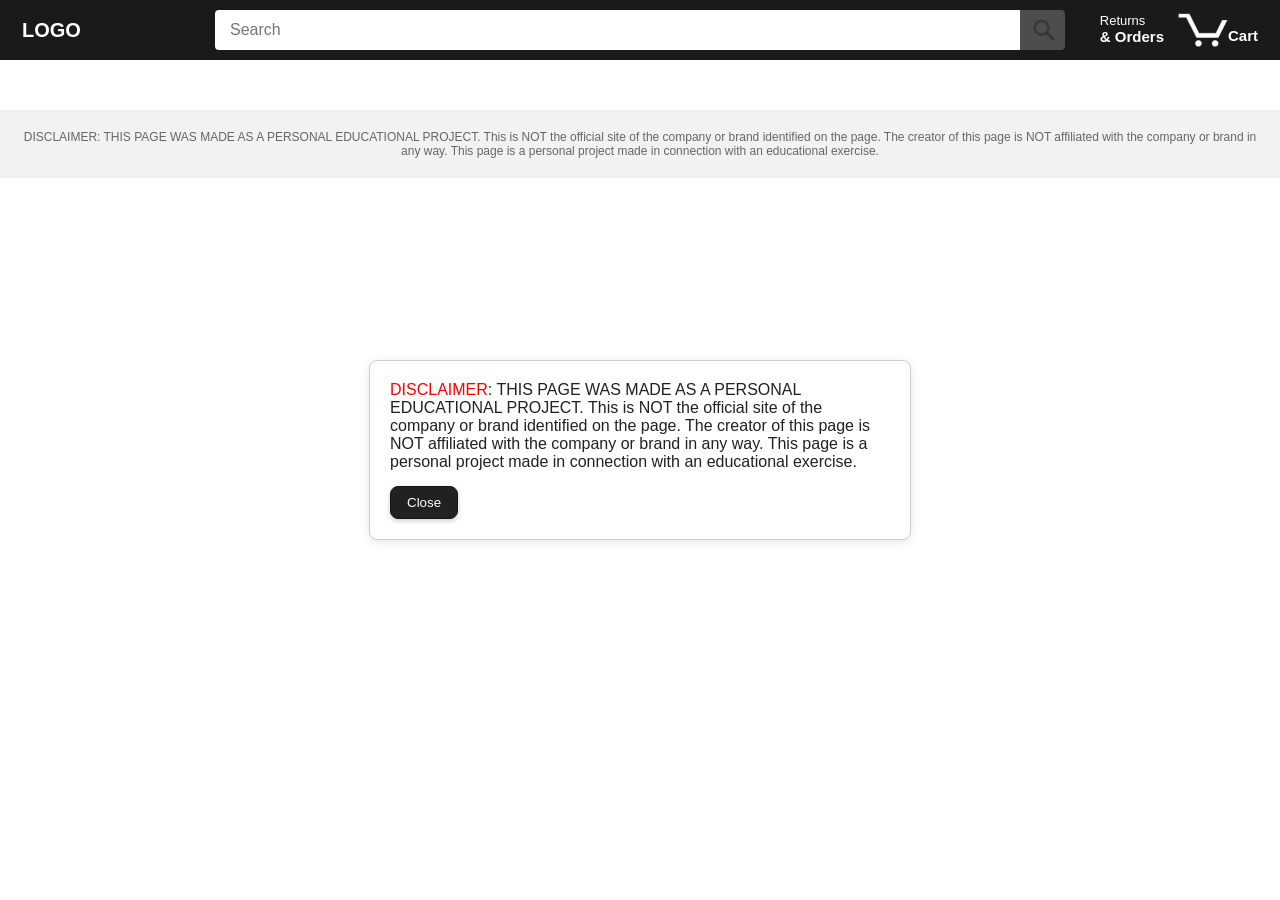
==== commit 29569032: "async await, error handling" ====
--- a/index.html
+++ b/index.html
@@ -2,6 +2,7 @@
 <html>
   <head>
     <title>Amazon clone Project</title>
+    <link rel="icon" href="data:,">
 
     <!-- This code is needed for responsive design to work.
       (Responsive design = make the website look good on
